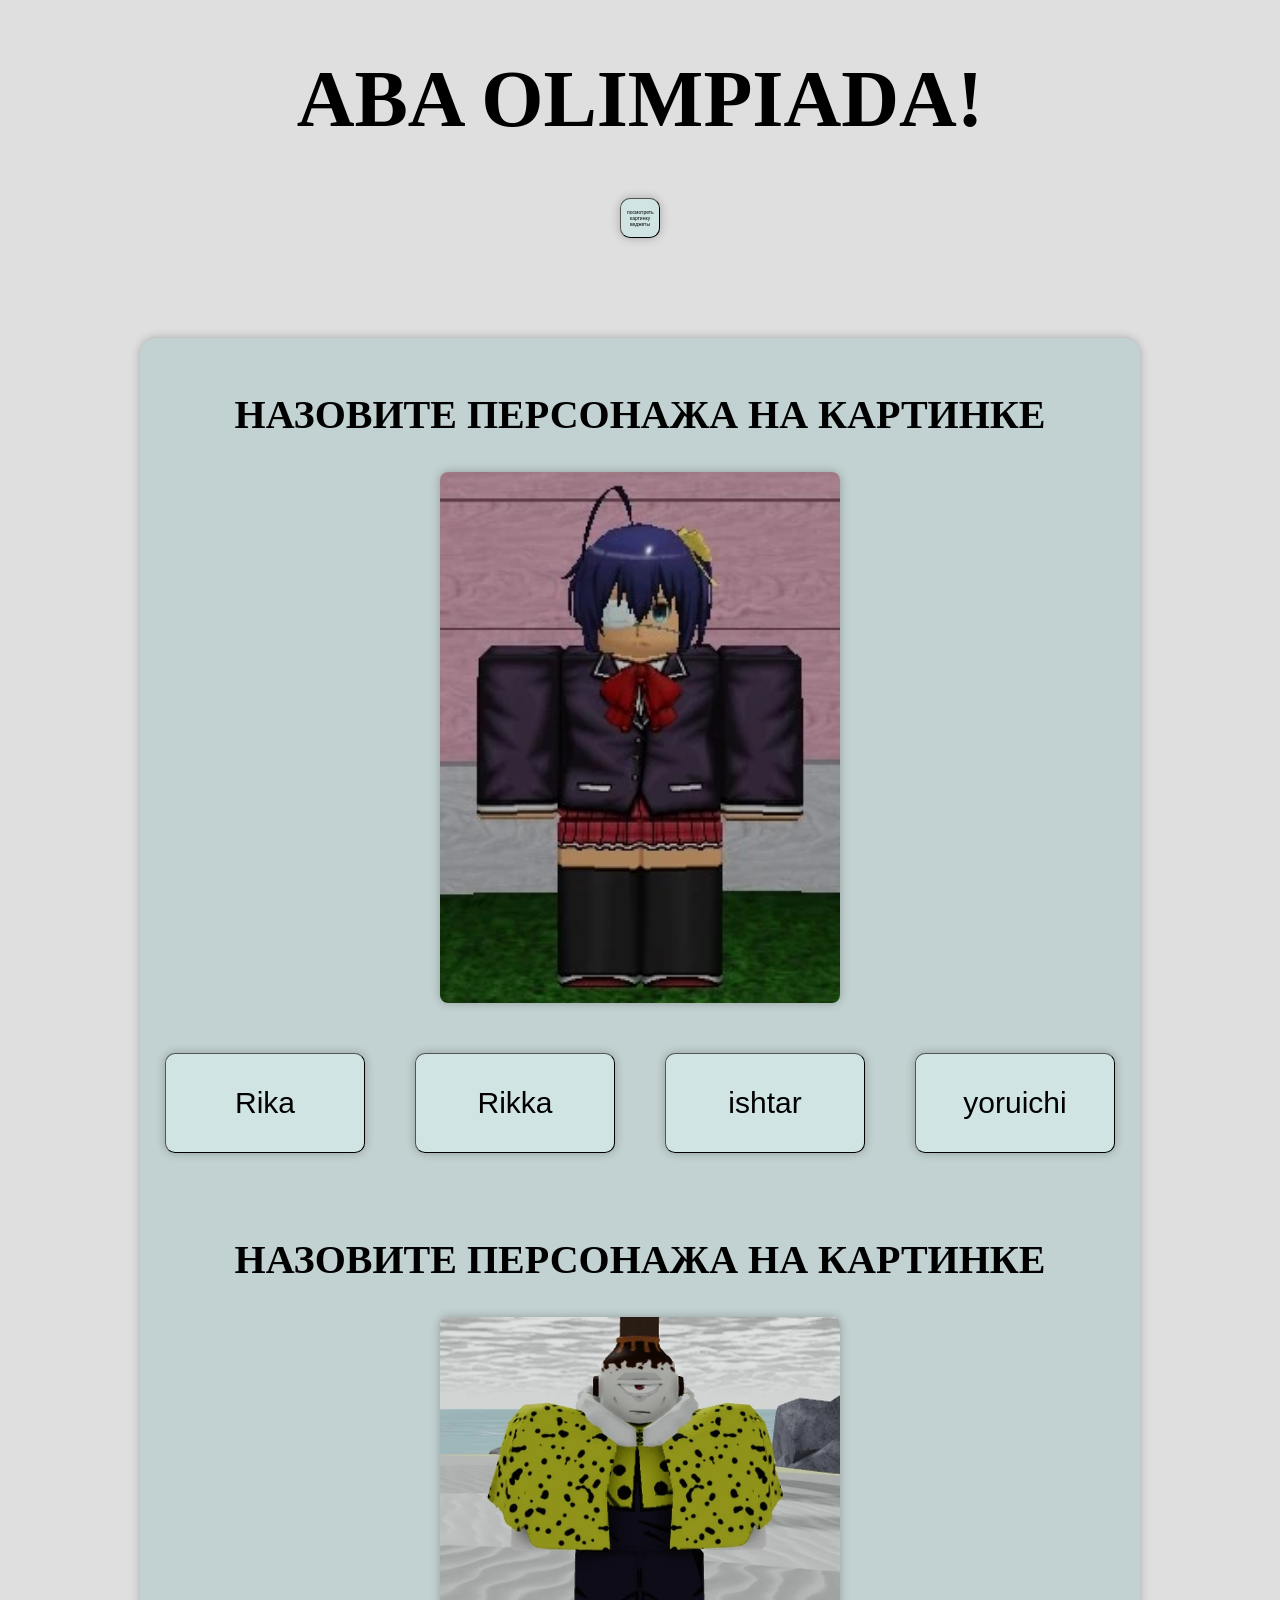
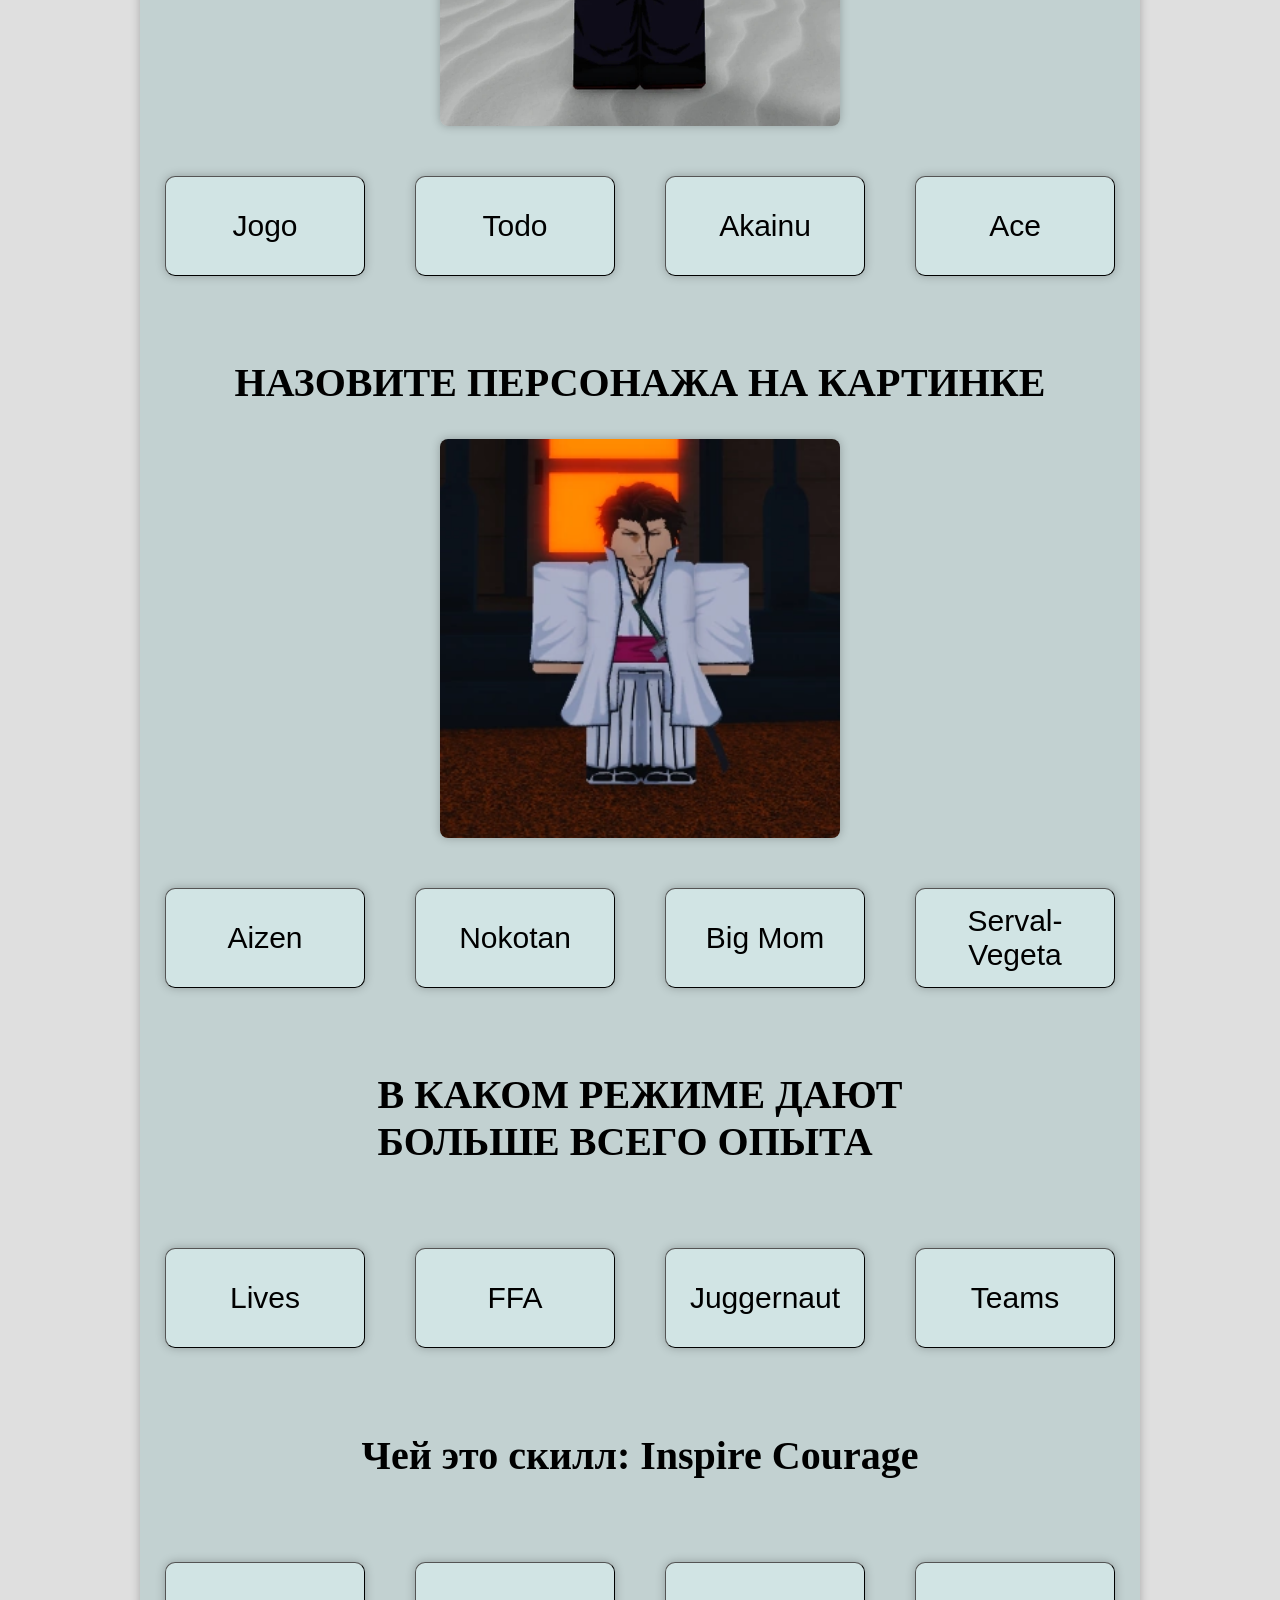
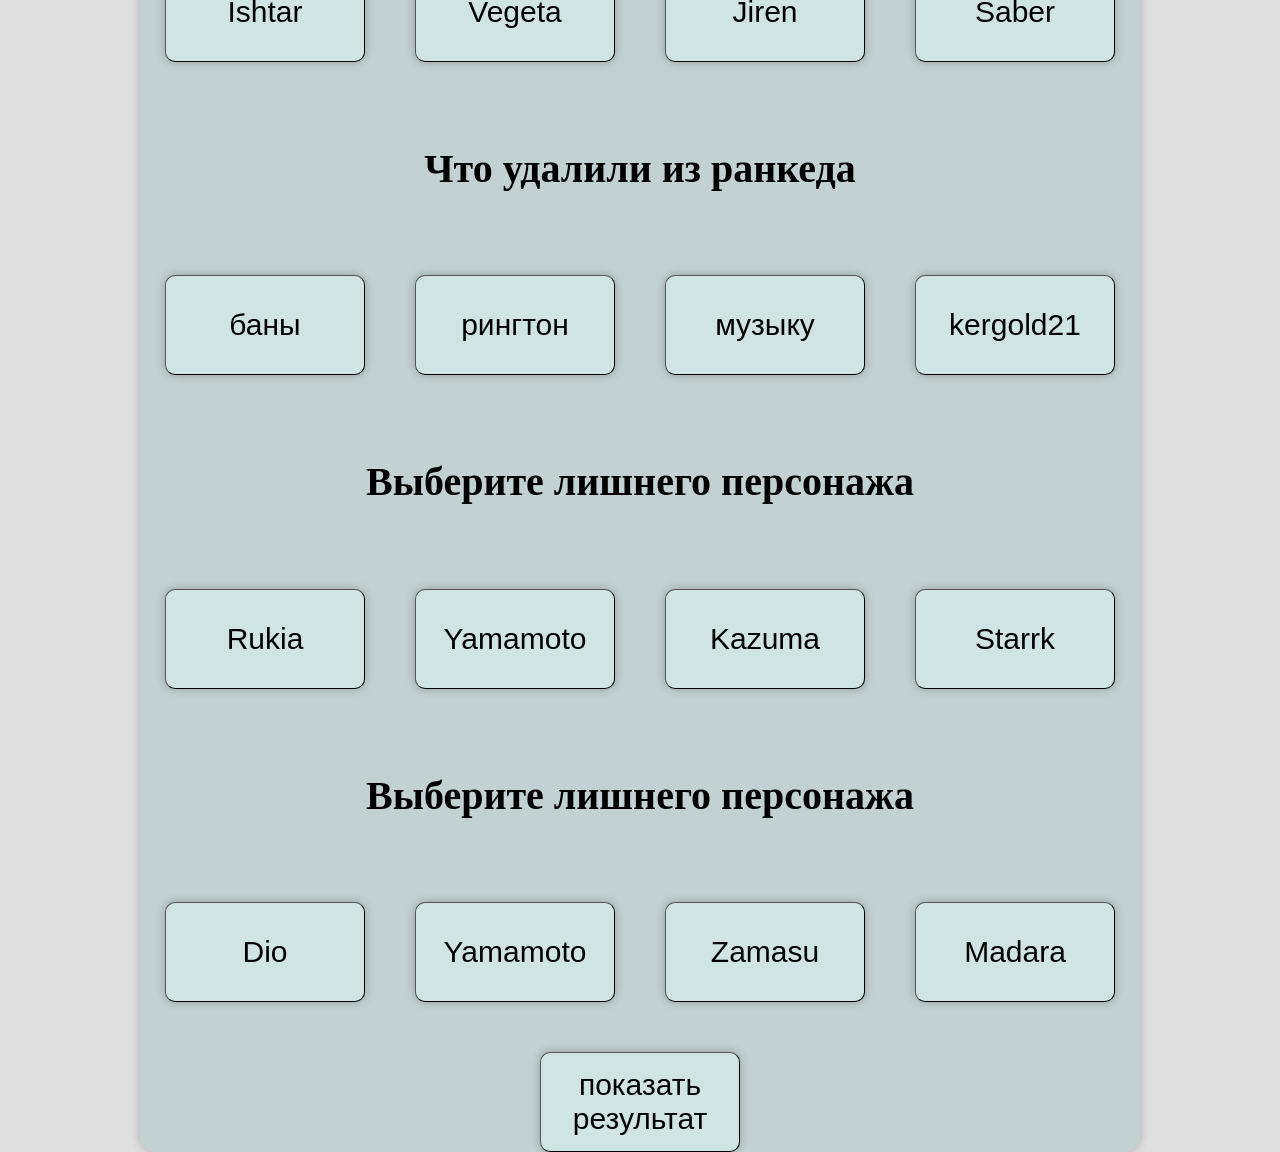
==== olimpiada.html @ fa0c5744 "Add files via upload" ====
<!DOCTYPE html>
<html lang="ru">
<head>
    <meta charset="UTF-8">
    <meta name="viewport" content="width=device-width, initial-scale=1.0">
    <title>OLIMPIADA</title>
    <link rel="stylesheet" href="style.css">

</head>
<body>
    

    <div class="start">
        <h1>ABA OLIMPIADA!</h1>
        <button oncontextmenu="return false" onclick="modal()" style="font-size: 5px; width: 40px; height: 40px;">посмотреть картинку веджеты</button>
    </div>
    

    <main>
        <div class="questions">
            <div class="first">
                <h2>НАЗОВИТЕ ПЕРСОНАЖА НА КАРТИНКЕ</h2>
                <img style="width: 400px;" src="image/Rikka.jpg" alt="fixani internet">
                <div class="first-otvet">
                    <button onclick="not()" oncontextmenu="return false">Rika</button>
                    <button onclick="yes()" oncontextmenu="return false">Rikka</button>
                    <button onclick="not()" oncontextmenu="return false">ishtar</button>
                    <button onclick="not()" oncontextmenu="return false">yoruichi</button>
                </div>
            </div>

            <div class="first">
                <h2>НАЗОВИТЕ ПЕРСОНАЖА НА КАРТИНКЕ</h2>
                <img style="width: 400px;" src="image/akainu.jpg" alt="fixani internet">
                <div class="first-otvet">
                    <button onclick="not()" oncontextmenu="return false">Jogo</button>
                    <button onclick="not()" oncontextmenu="return false">Todo</button>
                    <button onclick="yes()" oncontextmenu="return false">Akainu</button>
                    <button onclick="not()" oncontextmenu="return false">Ace</button>
                </div>
            </div>

            <div class="first">
                <h2>НАЗОВИТЕ ПЕРСОНАЖА НА КАРТИНКЕ</h2>
                <img style="width: 400px;" src="image/Nokotan.webp" alt="fixani internet">
                <div class="first-otvet">
                    <button onclick="not()" oncontextmenu="return false">Aizen</button>
                    <button onclick="yes()" oncontextmenu="return false">Nokotan</button>
                    <button onclick="not()" oncontextmenu="return false">Big Mom</button>
                    <button onclick="not()" oncontextmenu="return false">Serval-Vegeta</button>
                </div>
            </div>

            <div class="first">
                <h2>В КАКОМ РЕЖИМЕ ДАЮТ <br> БОЛЬШЕ ВСЕГО ОПЫТА</h2>
                <div class="first-otvet">
                    <button onclick="yes()" oncontextmenu="return false">Lives</button>
                    <button onclick="not()" oncontextmenu="return false">FFA</button>
                    <button onclick="not()" oncontextmenu="return false">Juggernaut</button>
                    <button onclick="not()" oncontextmenu="return false">Teams</button>
                </div>

            <div class="first">
                <h2>Чей это скилл: Inspire Courage</h2>
                <div class="first-otvet">
                    <button onclick="not()" oncontextmenu="return false">Ishtar</button>
                    <button onclick="not()" oncontextmenu="return false">Vegeta</button>
                    <button onclick="not()" oncontextmenu="return false">Jiren</button>
                    <button onclick="yes()" oncontextmenu="return false">Saber</button>
            </div>

            <div class="first">
                <h2>Что удалили из ранкеда</h2>
                <div class="first-otvet">
                    <button onclick="not()" oncontextmenu="return false">баны</button>
                    <button onclick="yes()" oncontextmenu="return false">рингтон</button>
                    <button onclick="not()" oncontextmenu="return false">музыку</button>
                    <button onclick="not()" oncontextmenu="return false">kergold21</button>
            </div>

            <div class="first">
                <h2>Выберите лишнего персонажа</h2>
                <div class="first-otvet">
                    <button onclick="not()" oncontextmenu="return false">Rukia</button>
                    <button onclick="not()" oncontextmenu="return false">Yamamoto</button>
                    <button onclick="yes()" oncontextmenu="return false">Kazuma</button>
                    <button onclick="not()" oncontextmenu="return false">Starrk</button>
            </div>

            <div class="first">
                <h2>Выберите лишнего персонажа</h2>
                <div class="first-otvet">
                    <button onclick="not()" oncontextmenu="return false">Dio</button>
                    <button onclick="not()" oncontextmenu="return false">Yamamoto</button>
                    <button onclick="yes()" oncontextmenu="return false">Zamasu</button>
                    <button onclick="not()" oncontextmenu="return false">Madara</button>
            </div>


            <button oncontextmenu="return false" onclick="showScore()">показать результат</button>
        </div>


        
    </main>

    <div id="modal_container" class="modal-container">
        <div class="modal">
            <img src="image/epshtain.jpg" alt="">
            <button onclick="zakrit()", oncontextmenu="return false">
                Закрыть
            </button>
        </div>
    </div>



    <script src="script.js"></script>
    
</body>
</html>
---- style.css ----
body {
    background-color: rgb(223, 223, 223);
    font-family: initial;
    margin: 0;
    


}

img {
    box-shadow: 0 0 10px rgba(0, 0, 0, 0.25);
    border-radius: 8px;
}

h1 {
    font-size: 80px;
    font-weight: 900;
}

h2 {
    font-size: 40px;
}

main {
    margin-top: 100px;
    display: flex;
    align-items: center;
    flex-direction: column;

}

button {
    width: 200px;
    height: 100px;
    border-radius: 10px;
    border-width: 1px;
    background-color: rgb(209, 228, 228);
    font-size: 30px;
    box-shadow: 0 0 10px rgba(0, 0, 0, 0.25);
}

.start {
    display: flex;
    flex-direction: column;
    justify-content: center;
    align-items: center;
}

.questions {
    padding-top: 20px;
    width: 1000px;
    max-width: 100%;
    background-color: rgb(194, 209, 209);
    display: flex;
    flex-direction: column;
    align-items: center;
    border-radius: 16px;
    box-shadow: 0 0 10px rgba(0, 0, 0, 0.25);


}

.first {
    display: flex;
    flex-direction: column;
    align-items: center;
}


.first-otvet {
    display: flex;
    justify-content: center;
    margin-top: 50px;
    margin-bottom: 50px;
    width: 100%;
    column-gap: 50px;

}

.modal-container {
    position: fixed;
    left: 0;
    top: 0;
    width: 100vw;
    height: 100vh;
    background-color: rgba(0, 0, 0, 0.3);
    display: flex;
    align-items: center;
    justify-content: center;
    opacity: 0;
    pointer-events: none;
}




.modal-container.show {
    opacity: 1;
    pointer-events: auto;
}


.modal {
    background-color: rgb(223, 223, 223);
    box-shadow: 0 0 10px rgba(0, 0, 0, 0.25);
    border-radius: 5px;
    width: 800px;
    max-width: 100%;
    padding: 30px 50px;
    text-align: center;

}

.red {
    background-color: rgb(214, 64, 64);
    transition: 600ms;
    pointer-events: none;
}

.green {
    background-color: rgb(71, 175, 71);
    transition: 600ms;
    pointer-events: none;
}
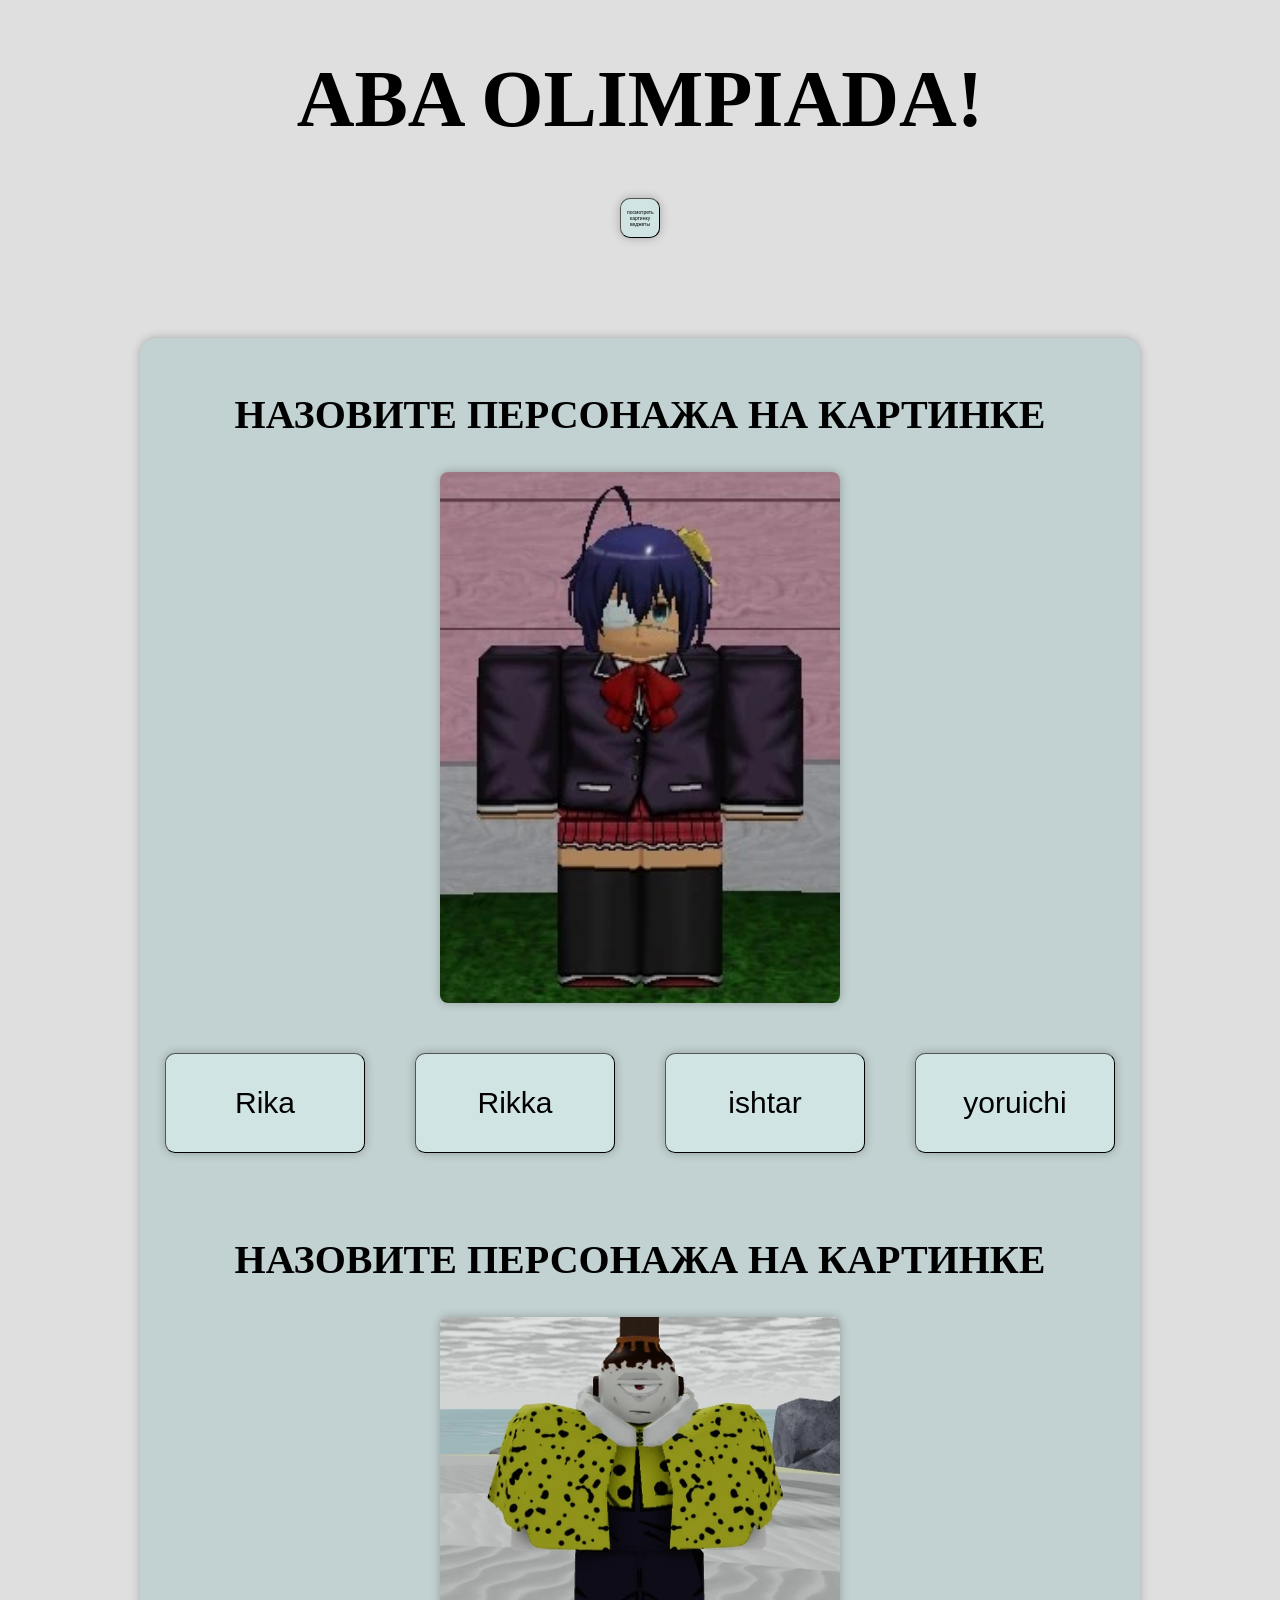
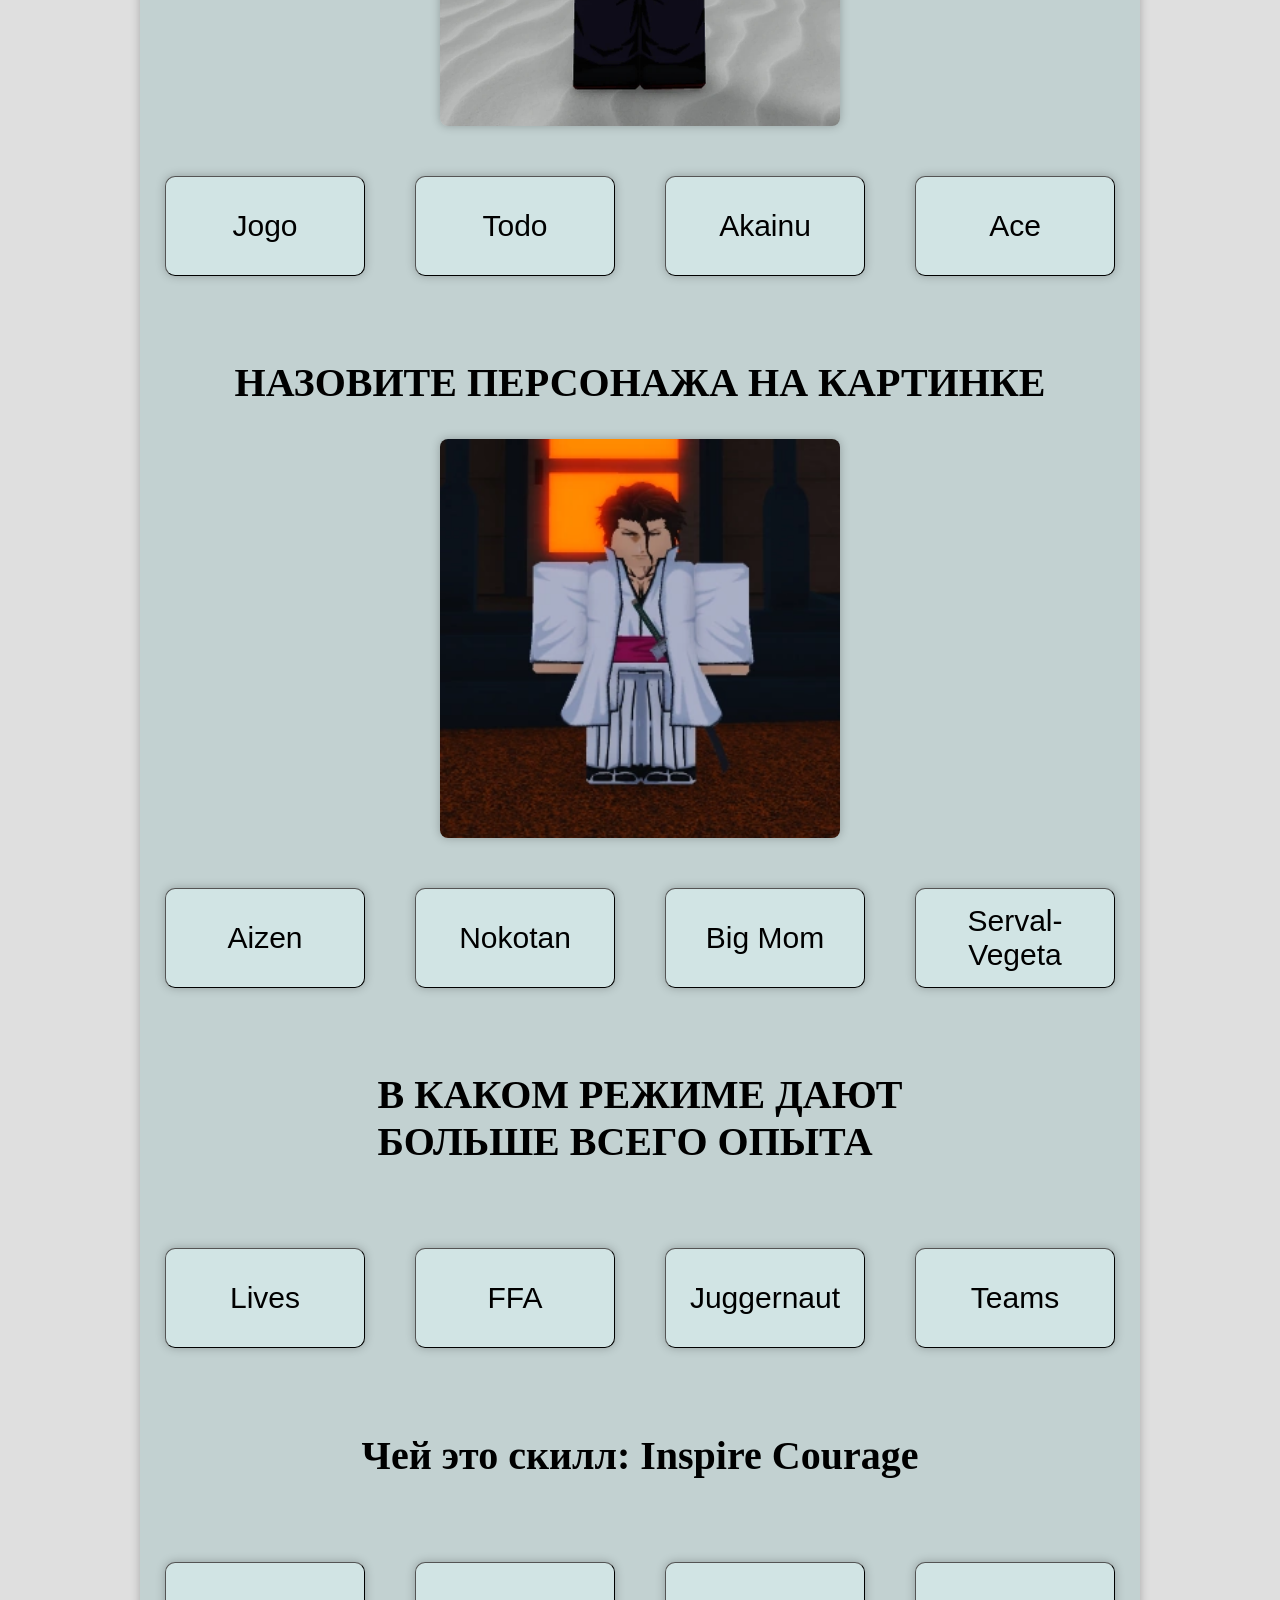
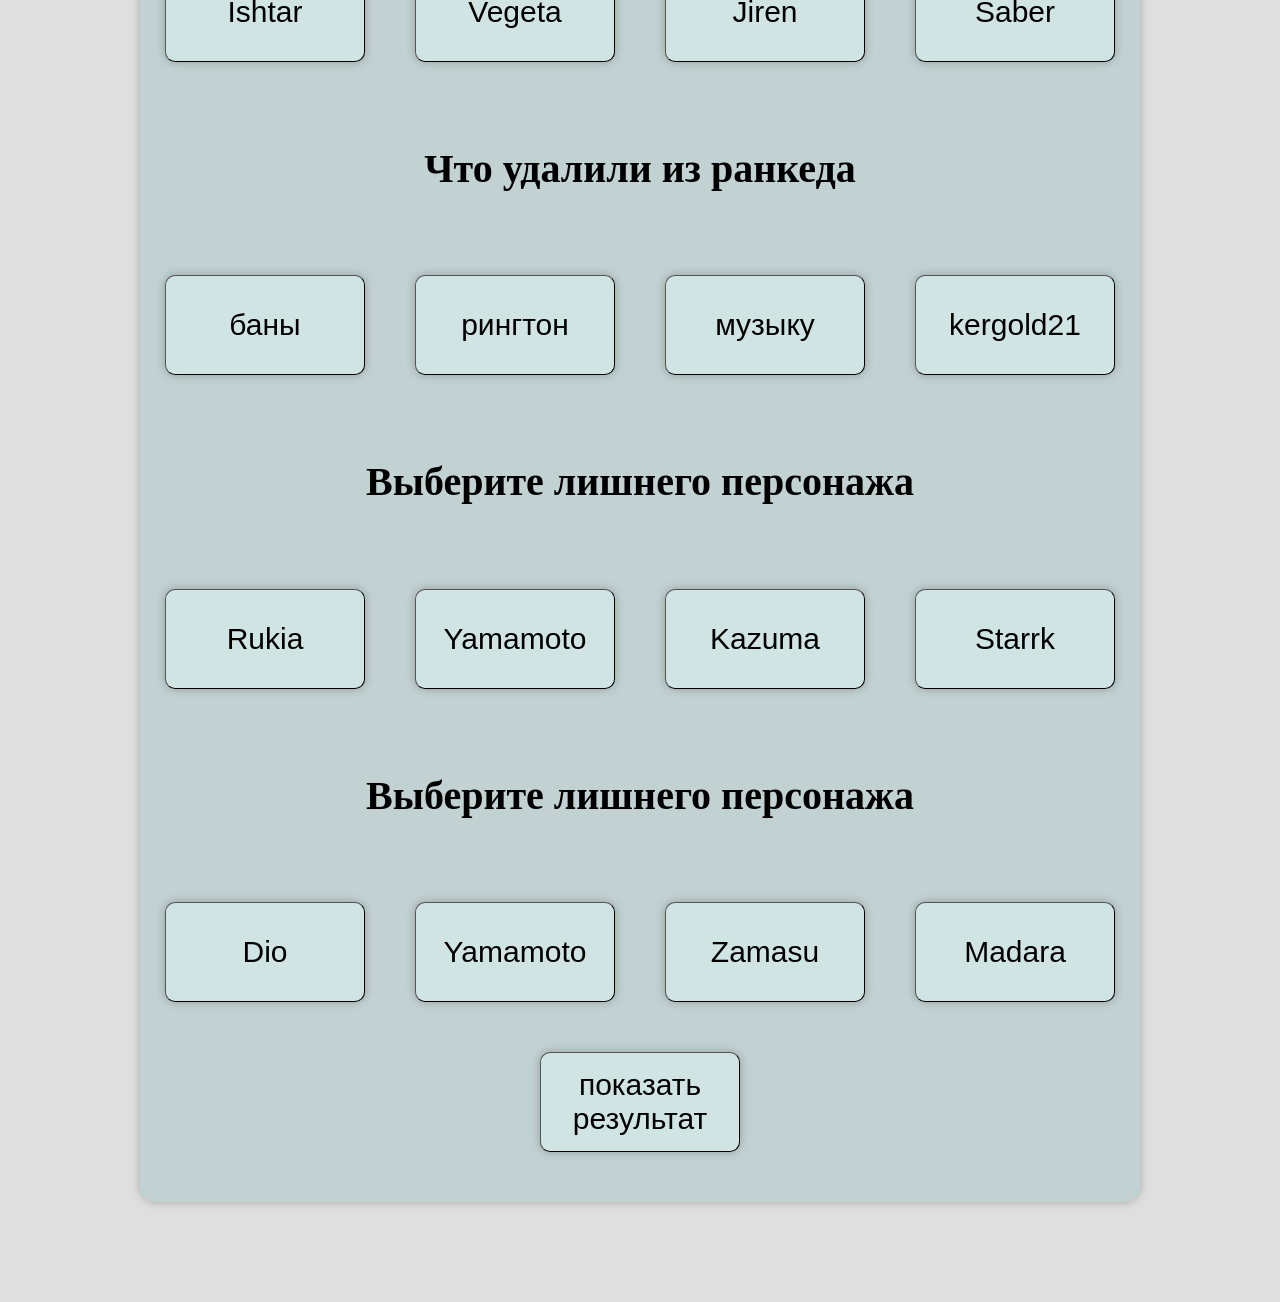
==== commit 978d034e: "Update olimpiada.html" ====
--- a/olimpiada.html
+++ b/olimpiada.html
@@ -97,7 +97,7 @@
             </div>
 
 
-            <button oncontextmenu="return false" onclick="showScore()">показать результат</button>
+            <button style="margin-bottom: 50px;" oncontextmenu="return false" onclick="showScore()">показать результат</button>
         </div>
 
 
@@ -118,4 +118,4 @@
     <script src="script.js"></script>
     
 </body>
-</html>+</html>
--- a/style.css
+++ b/style.css
@@ -26,6 +26,7 @@
     display: flex;
     align-items: center;
     flex-direction: column;
+    margin-bottom: 100px;
 
 }
 
@@ -121,4 +122,4 @@
     background-color: rgb(71, 175, 71);
     transition: 600ms;
     pointer-events: none;
-}+}
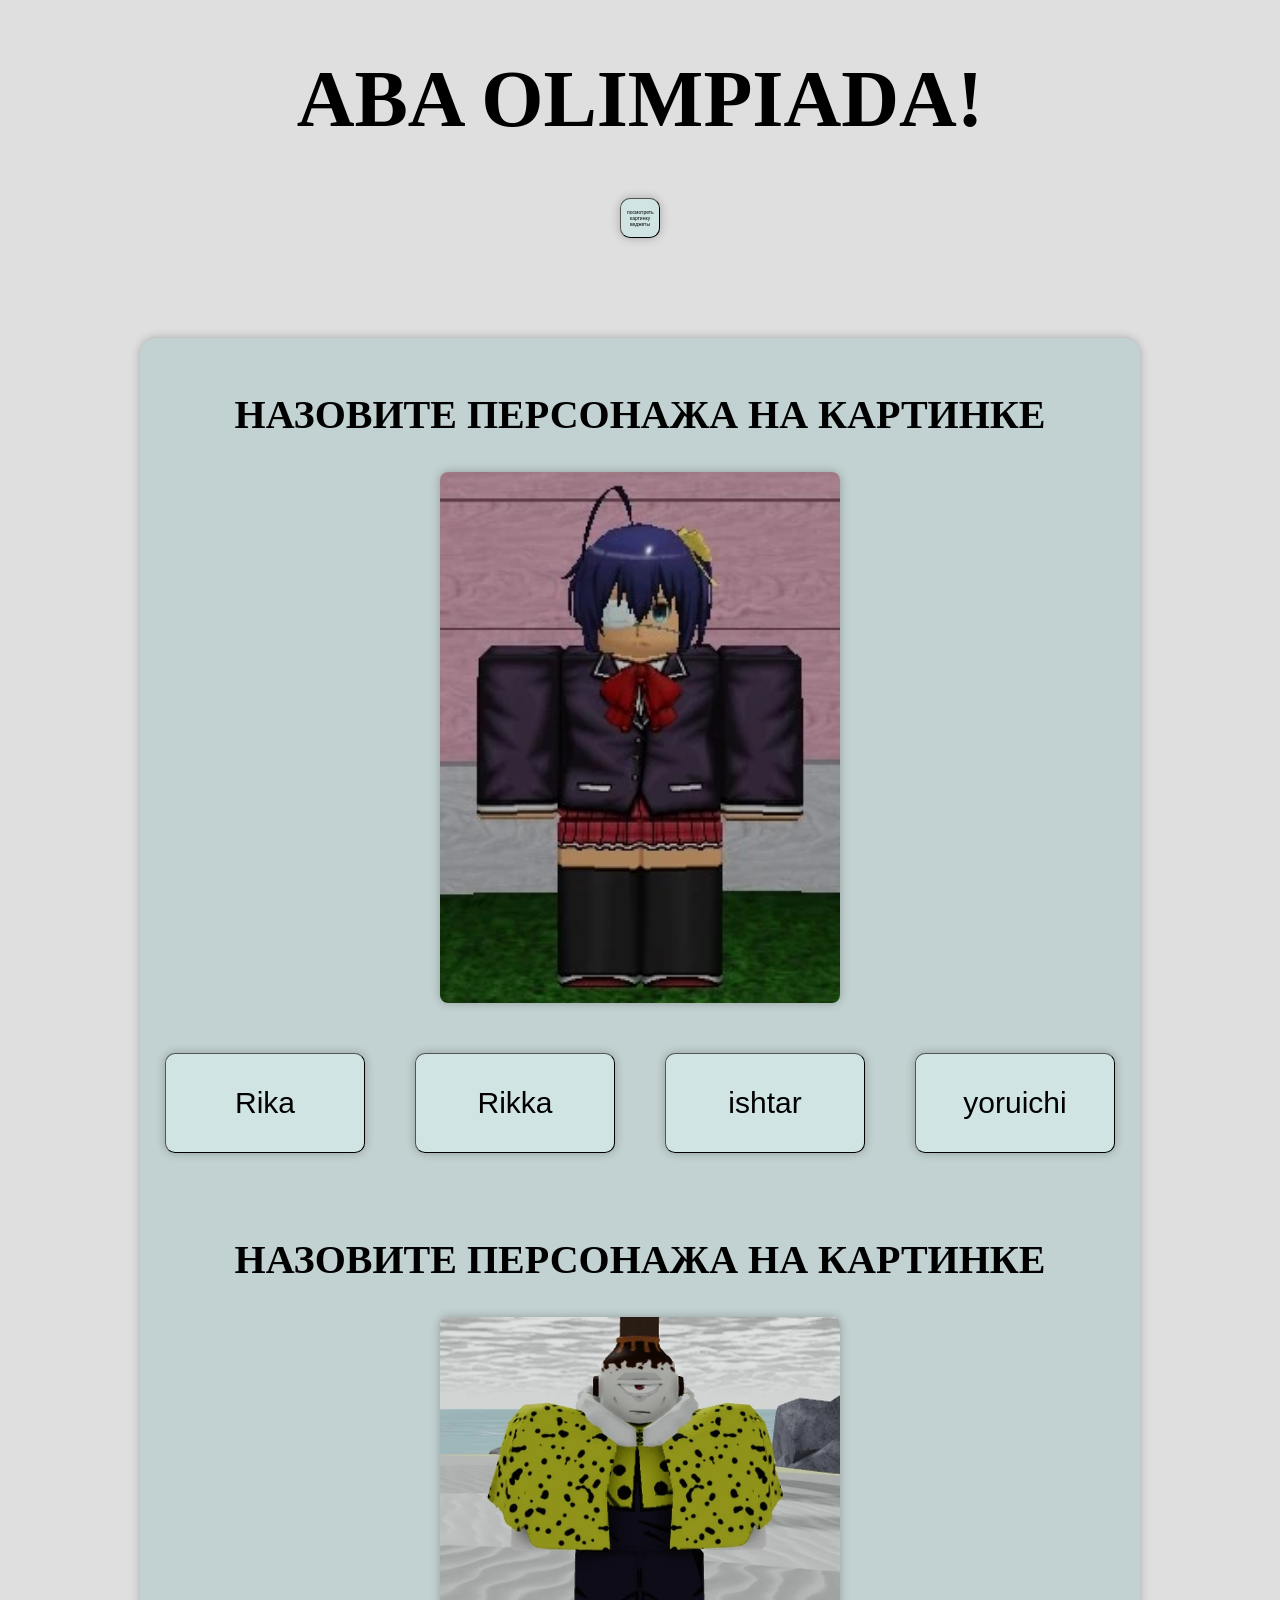
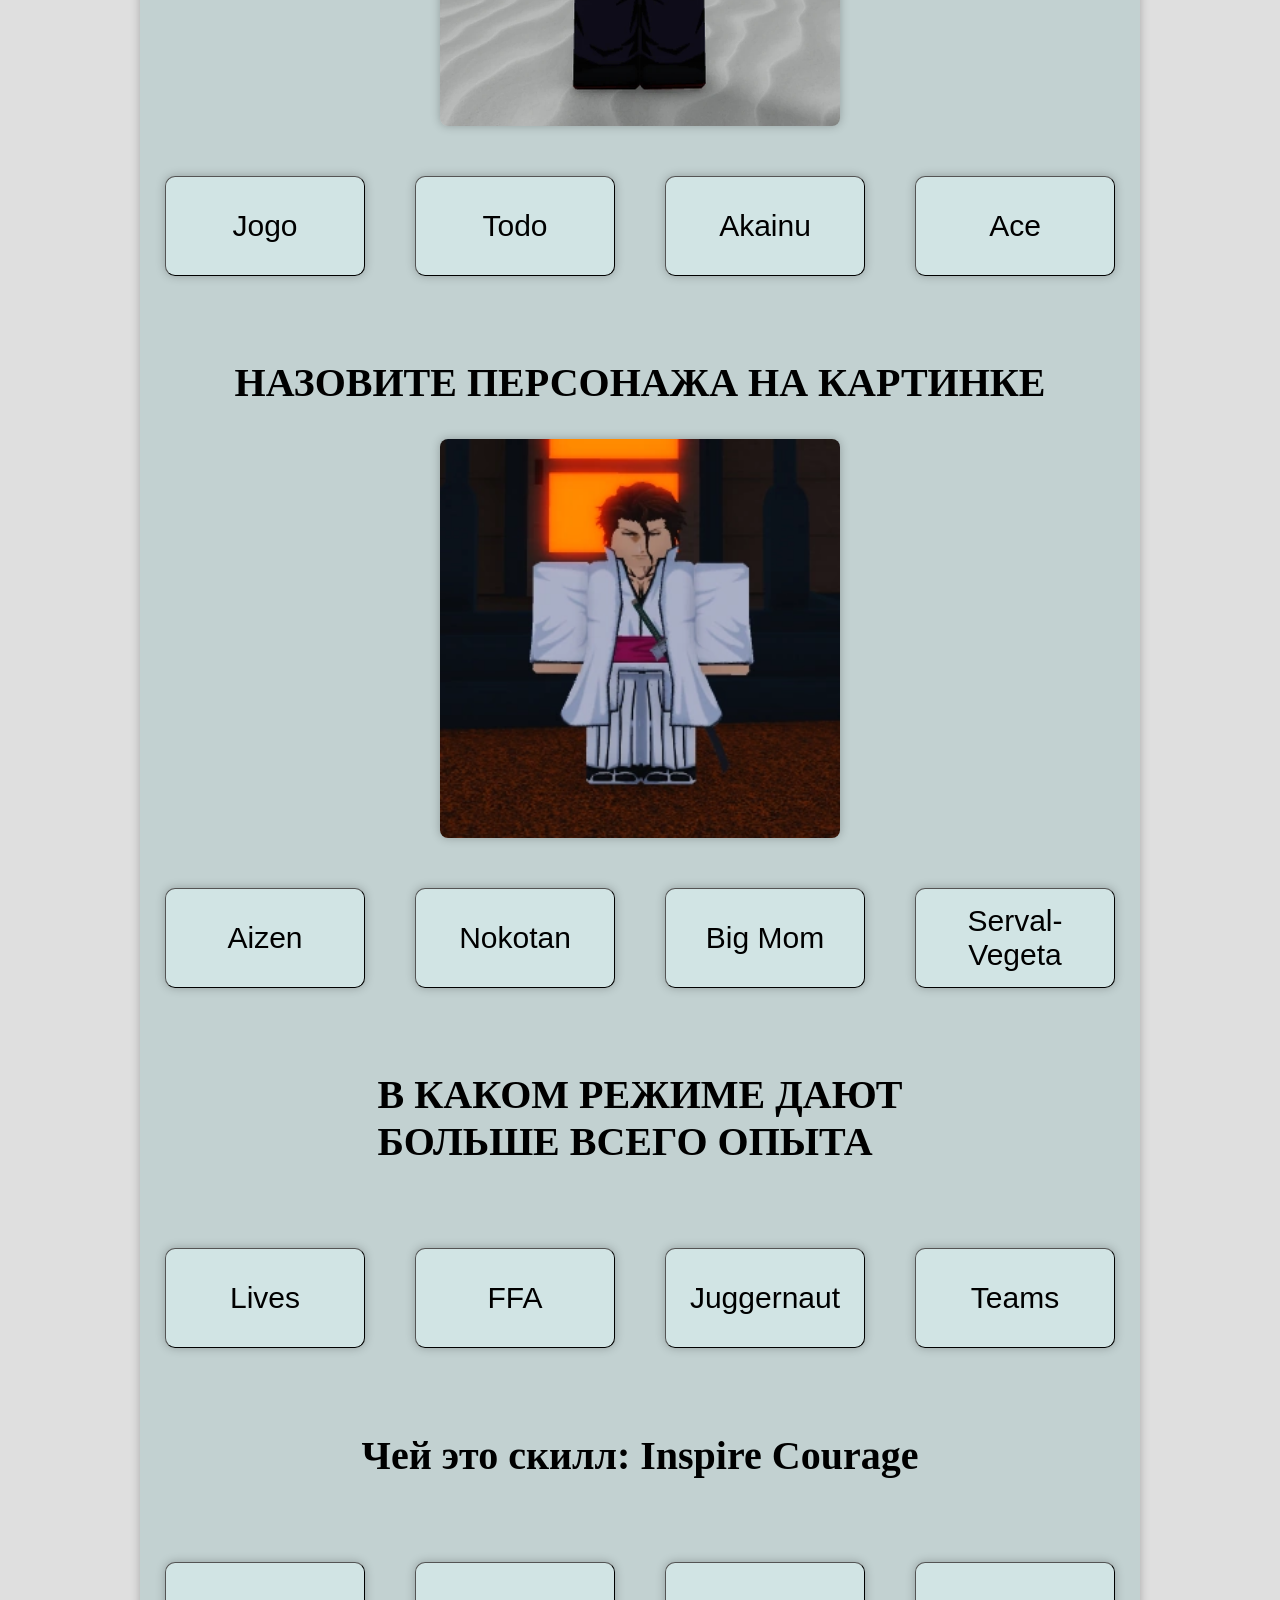
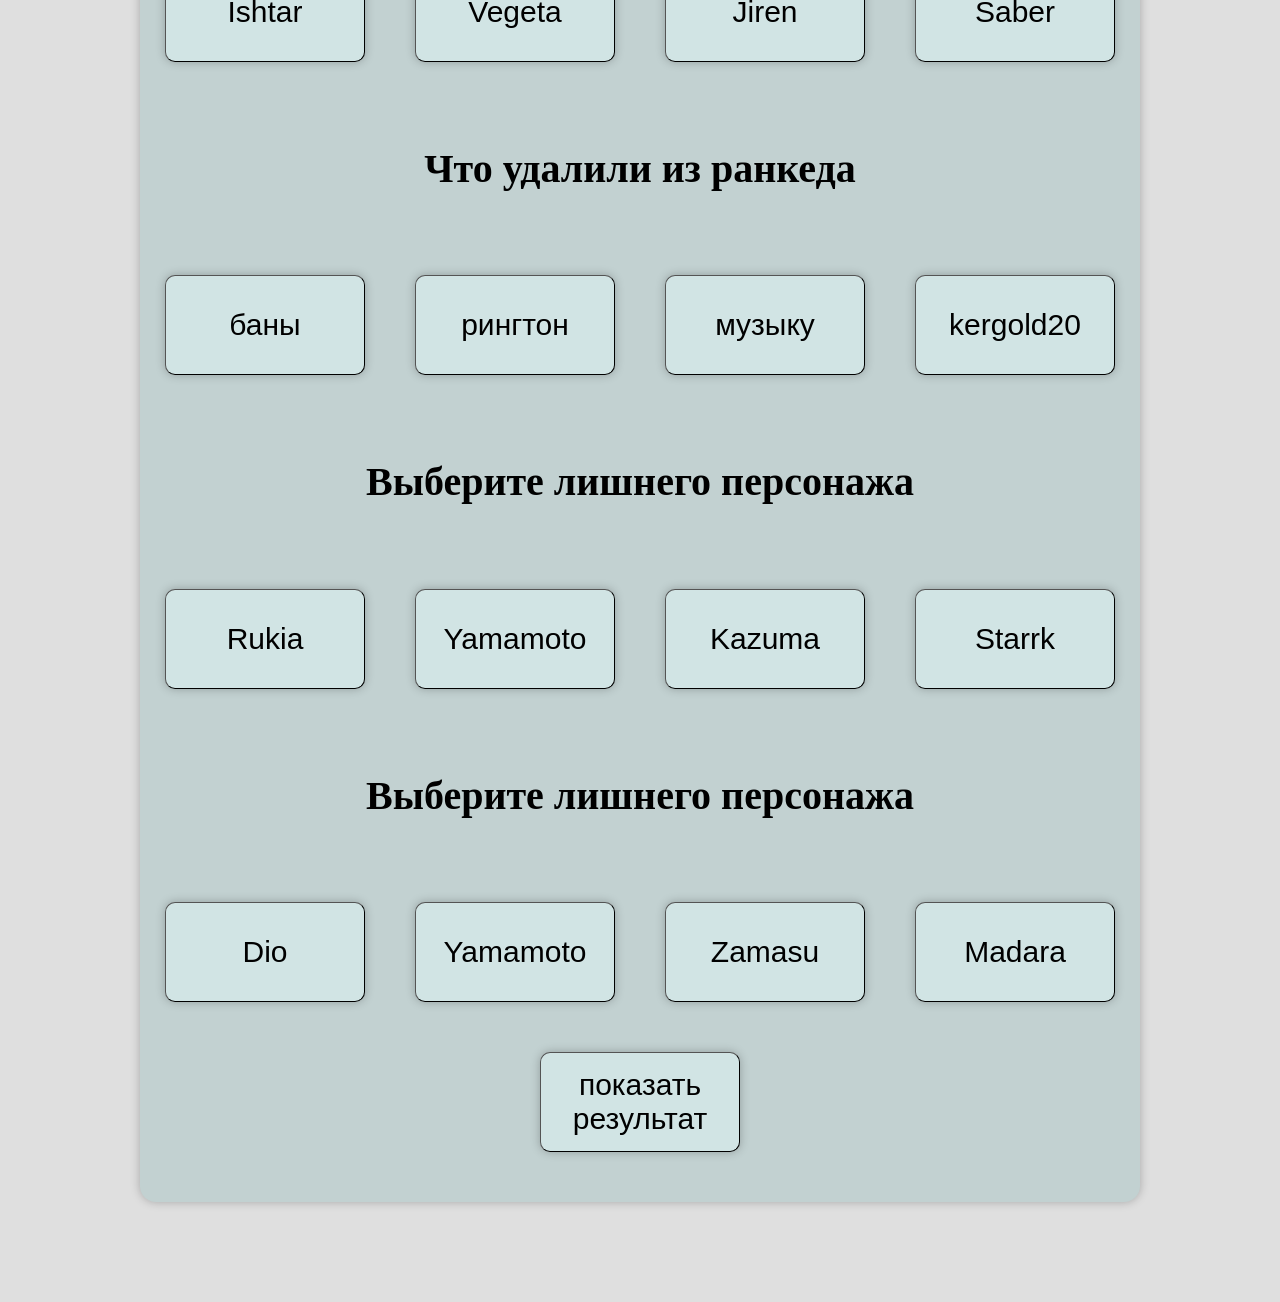
==== commit 2fbe85aa: "Update olimpiada.html" ====
--- a/olimpiada.html
+++ b/olimpiada.html
@@ -59,6 +59,7 @@
                     <button onclick="not()" oncontextmenu="return false">Juggernaut</button>
                     <button onclick="not()" oncontextmenu="return false">Teams</button>
                 </div>
+            </div>
 
             <div class="first">
                 <h2>Чей это скилл: Inspire Courage</h2>
@@ -67,6 +68,7 @@
                     <button onclick="not()" oncontextmenu="return false">Vegeta</button>
                     <button onclick="not()" oncontextmenu="return false">Jiren</button>
                     <button onclick="yes()" oncontextmenu="return false">Saber</button>
+                </div>
             </div>
 
             <div class="first">
@@ -75,7 +77,8 @@
                     <button onclick="not()" oncontextmenu="return false">баны</button>
                     <button onclick="yes()" oncontextmenu="return false">рингтон</button>
                     <button onclick="not()" oncontextmenu="return false">музыку</button>
-                    <button onclick="not()" oncontextmenu="return false">kergold21</button>
+                    <button onclick="secret()" oncontextmenu="return false">kergold20</button>
+                </div>
             </div>
 
             <div class="first">
@@ -85,6 +88,7 @@
                     <button onclick="not()" oncontextmenu="return false">Yamamoto</button>
                     <button onclick="yes()" oncontextmenu="return false">Kazuma</button>
                     <button onclick="not()" oncontextmenu="return false">Starrk</button>
+                </div>
             </div>
 
             <div class="first">
@@ -94,6 +98,7 @@
                     <button onclick="not()" oncontextmenu="return false">Yamamoto</button>
                     <button onclick="yes()" oncontextmenu="return false">Zamasu</button>
                     <button onclick="not()" oncontextmenu="return false">Madara</button>
+                </div>
             </div>
 
 
--- a/style.css
+++ b/style.css
@@ -115,11 +115,15 @@
 .red {
     background-color: rgb(214, 64, 64);
     transition: 600ms;
-    pointer-events: none;
+    
 }
 
 .green {
     background-color: rgb(71, 175, 71);
     transition: 600ms;
+
+}
+
+.noclick {
     pointer-events: none;
 }
